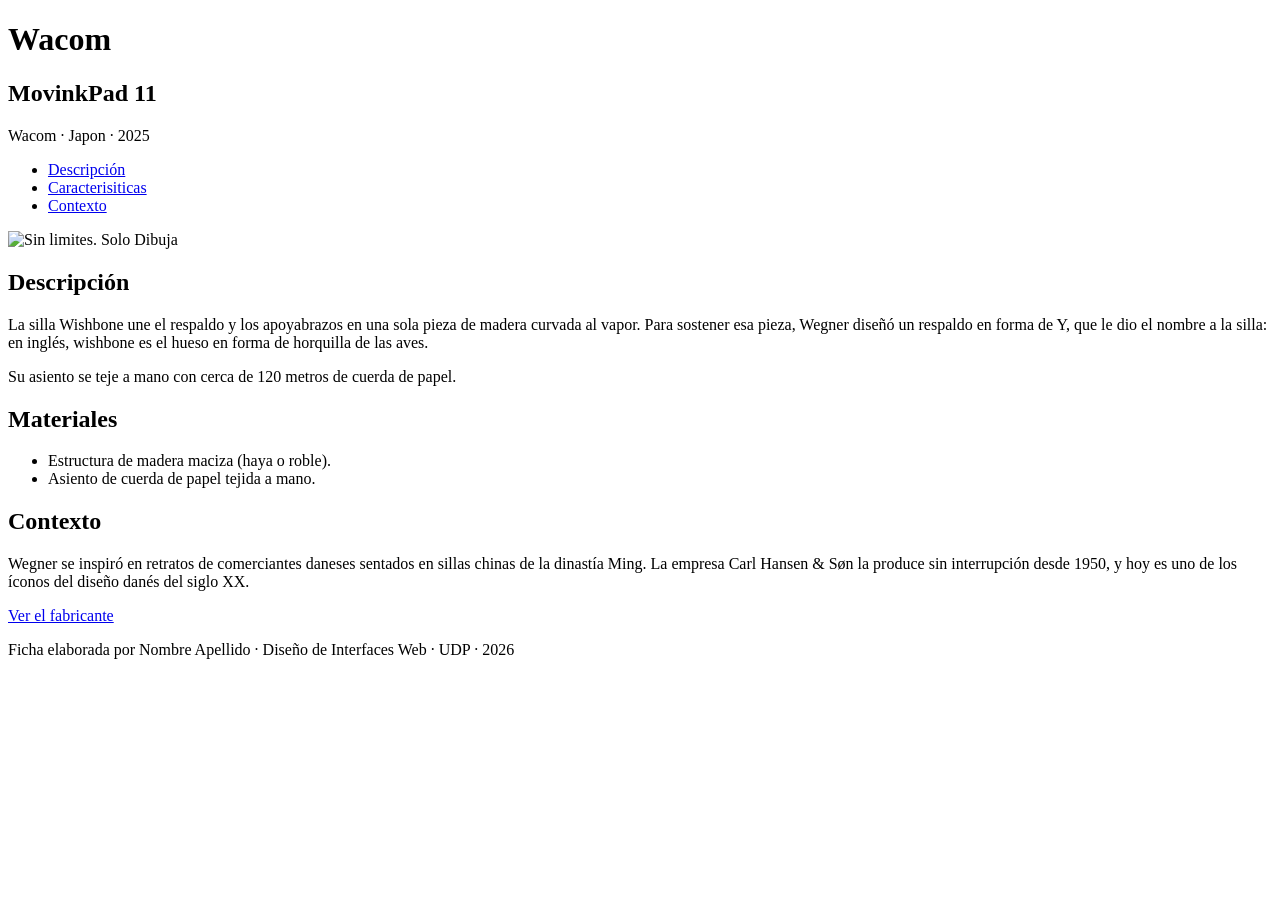
==== grupo-04/benjamin-vidal/actividad-2/index.html @ 3e68f7c0 "Add initial HTML structure for product ficha" ====
<!DOCTYPE html>
<html lang="es">
<head>
  <meta charset="UTF-8">
  <title>Ficha</title>
  <link rel="stylesheet" href="style.css">
</head>
<body>
<!--Hola-->
<header>
    <h1>Wacom</h1>
    <h2>MovinkPad 11</h2>
    <p class="autor">Wacom · Japon · 2025</p>
    <nav>
      <ul>
        <li>
          <a href="#Descripcion">Descripción</a>
        </li>
        <li>
          <a href="#Caracterisiticas">Caracterisiticas</a>
        </li>
        <li>
          <a href="#contexto">Contexto</a>
        </li>
      </ul>
    </nav>
</header>

<main>
    <div>
      <img src="shop-now-i.png" alt="Sin limites. Solo Dibuja">
    </div>

    <section id="Descripcion">
      <h2>Descripción</h2>
      <p>
        La silla Wishbone une el respaldo y los apoyabrazos en una sola pieza
        de madera curvada al vapor. Para sostener esa pieza, Wegner diseñó un
        respaldo en forma de Y, que le dio el nombre a la silla: en inglés,
        wishbone es el hueso en forma de horquilla de las aves.
      </p>
      <p class="destacado">
        Su asiento se teje a mano con cerca de 120 metros de cuerda de papel.
      </p>
    </section>

    <section id="Caracterisiticas">
      <h2>Materiales</h2>
      <ul>
        <li>Estructura de madera maciza (haya o roble).</li>
        <li>Asiento de cuerda de papel tejida a mano.</li>
      </ul>
    </section>

    <section id="contexto">
      <h2>Contexto</h2>
      <p>
        Wegner se inspiró en retratos de comerciantes daneses sentados en sillas
        chinas de la dinastía Ming. La empresa Carl Hansen & Søn la produce sin
        interrupción desde 1950, y hoy es uno de los íconos del diseño danés
        del siglo XX.
      </p>
      <p>
        <a href="https://www.carlhansen.com" class="button">Ver el fabricante</a>
      </p>
    </section>
</main>

<footer>
    <p>Ficha elaborada por Nombre Apellido · Diseño de Interfaces Web · UDP · 2026</p>
</footer>

</body>
</html>
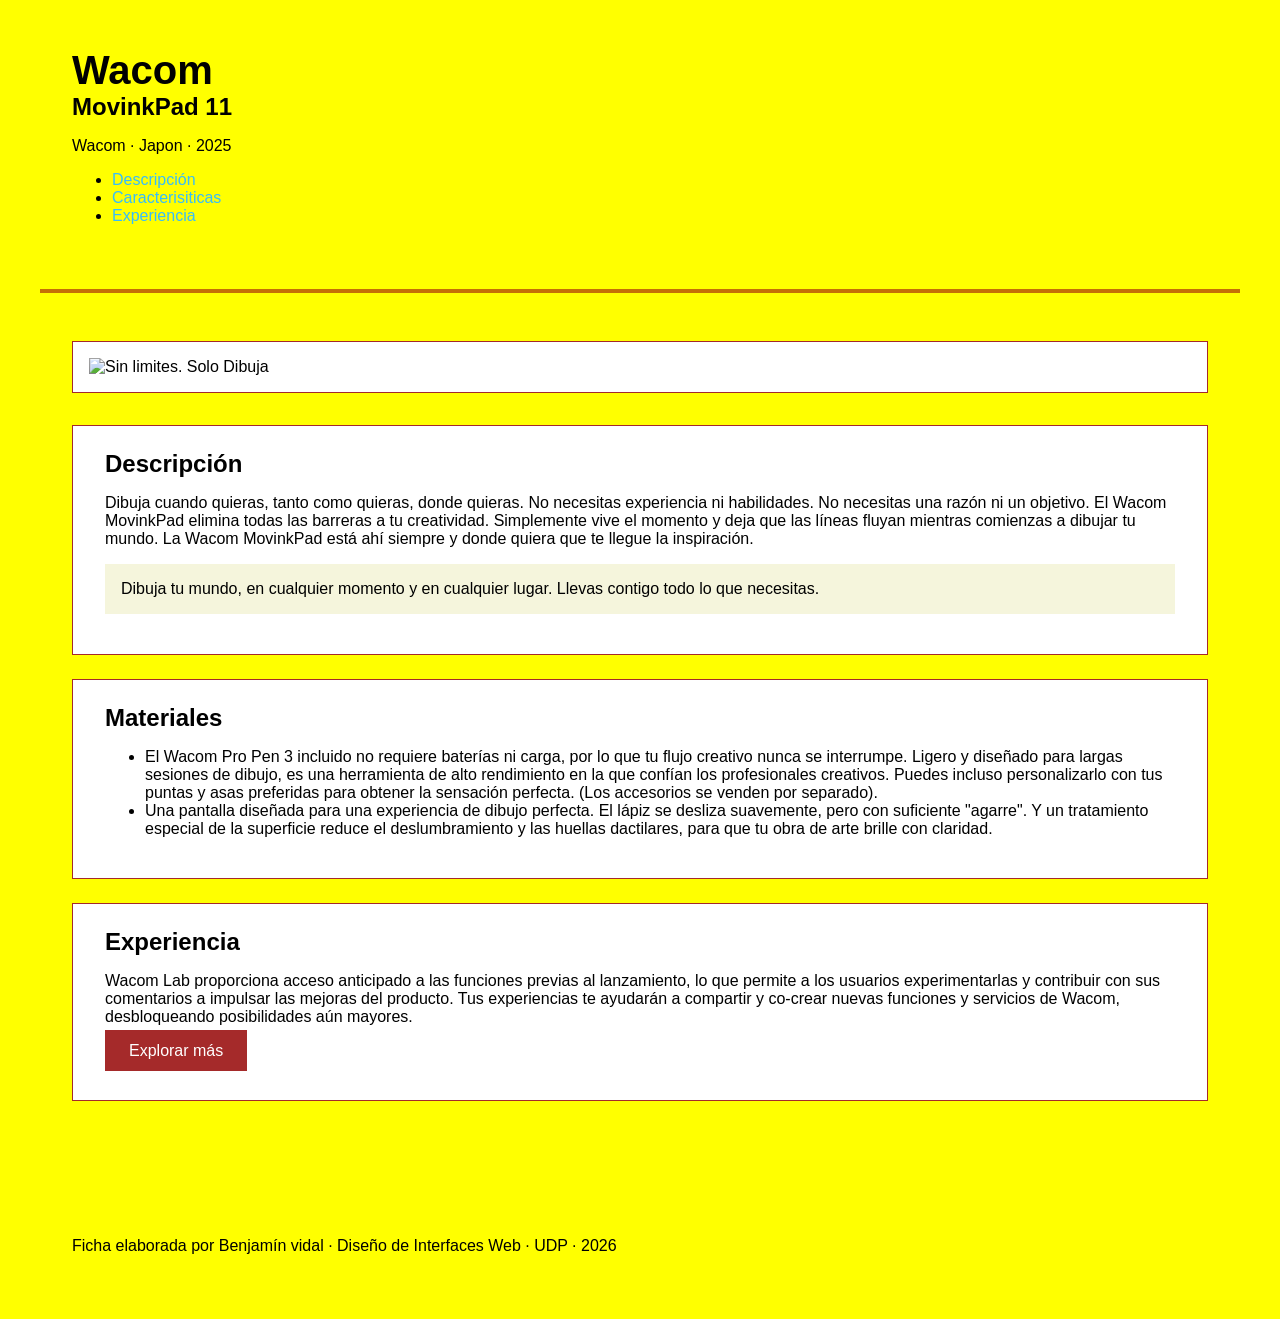
==== commit b1360eec: "Revise index.html with new content and sections Updated product description and added a new section " ====
--- a/grupo-04/benjamin-vidal/actividad-2/index.html
+++ b/grupo-04/benjamin-vidal/actividad-2/index.html
@@ -20,7 +20,7 @@
           <a href="#Caracterisiticas">Caracterisiticas</a>
         </li>
         <li>
-          <a href="#contexto">Contexto</a>
+          <a href="#Experiencia">Experiencia</a>
         </li>
       </ul>
     </nav>
@@ -34,40 +34,42 @@
     <section id="Descripcion">
       <h2>Descripción</h2>
       <p>
-        La silla Wishbone une el respaldo y los apoyabrazos en una sola pieza
-        de madera curvada al vapor. Para sostener esa pieza, Wegner diseñó un
-        respaldo en forma de Y, que le dio el nombre a la silla: en inglés,
-        wishbone es el hueso en forma de horquilla de las aves.
+            Dibuja cuando quieras, tanto como quieras, donde quieras. No necesitas experiencia ni habilidades. No necesitas una razón ni un objetivo. El Wacom MovinkPad elimina todas las barreras a tu creatividad. Simplemente vive el momento y deja que las líneas fluyan mientras comienzas a dibujar tu mundo. La Wacom MovinkPad está ahí siempre y donde quiera que te llegue la inspiración.
       </p>
       <p class="destacado">
-        Su asiento se teje a mano con cerca de 120 metros de cuerda de papel.
+            Dibuja tu mundo, en cualquier momento y en cualquier lugar.
+            Llevas contigo todo lo que necesitas.
       </p>
     </section>
 
     <section id="Caracterisiticas">
       <h2>Materiales</h2>
       <ul>
-        <li>Estructura de madera maciza (haya o roble).</li>
-        <li>Asiento de cuerda de papel tejida a mano.</li>
+        <li>El Wacom Pro Pen 3 incluido no requiere baterías ni carga, por lo que tu flujo creativo nunca se interrumpe.
+
+            Ligero y diseñado para largas sesiones de dibujo, es una herramienta de alto rendimiento en la que confían los profesionales creativos.
+
+            Puedes incluso personalizarlo con tus puntas y asas preferidas para obtener la sensación perfecta. (Los accesorios se venden por separado).</li>
+        <li>
+            Una pantalla diseñada para una experiencia de dibujo perfecta. El lápiz se desliza suavemente, pero con suficiente "agarre". Y un tratamiento especial de la superficie reduce el deslumbramiento y las huellas dactilares, para que tu obra de arte brille con claridad.</li>
       </ul>
     </section>
 
-    <section id="contexto">
-      <h2>Contexto</h2>
+    <section id="Experiencia">
+      <h2>Experiencia</h2>
       <p>
-        Wegner se inspiró en retratos de comerciantes daneses sentados en sillas
-        chinas de la dinastía Ming. La empresa Carl Hansen & Søn la produce sin
-        interrupción desde 1950, y hoy es uno de los íconos del diseño danés
-        del siglo XX.
+        Wacom Lab proporciona acceso anticipado a las funciones previas al lanzamiento, lo que permite a los usuarios experimentarlas y contribuir con sus comentarios a impulsar las mejoras del producto.
+
+        Tus experiencias te ayudarán a compartir y co-crear nuevas funciones y servicios de Wacom, desbloqueando posibilidades aún mayores.
       </p>
       <p>
-        <a href="https://www.carlhansen.com" class="button">Ver el fabricante</a>
+        <a href="https://www-wacom-com.translate.goog/en-gb/products/wacom-movinkpad-11?_x_tr_sl=en&_x_tr_tl=es&_x_tr_hl=es&_x_tr_pto=tc" class="button">Explorar más</a>
       </p>
     </section>
 </main>
 
 <footer>
-    <p>Ficha elaborada por Nombre Apellido · Diseño de Interfaces Web · UDP · 2026</p>
+    <p>Ficha elaborada por Benjamín vidal · Diseño de Interfaces Web · UDP · 2026</p>
 </footer>
 
 </body>
--- a/grupo-04/benjamin-vidal/actividad-2/style.css
+++ b/grupo-04/benjamin-vidal/actividad-2/style.css
@@ -0,0 +1,92 @@
+/* Basico */
+* {
+    box-sizing: border-box; /*el ancho incluye padding y borde*/
+}
+@font-face {
+    font-family: mirador;
+    src: url(../Universidad/2-26/DATOS\ E\ INTERFACES/mirador.ttf);
+}
+body {
+    margin: 0;
+    font-family: 'mirador', 'mirador narrow', mirador, sans-serif;
+    color: #000000;
+    background: rgb(255, 255, 0);
+}
+
+nav a{color: #36bdfc;text-decoration: none;}
+
+
+img {
+    max-width: 50%;
+}
+
+/* Header */
+
+header {
+    max-width: 75rem;
+    margin: 0 auto;
+    padding: 3rem 2rem;
+    border-bottom: 4px solid rgb(196, 111, 7);
+}
+
+h1 {
+    margin: 0;
+    font-size: 2.5rem;
+}
+
+h2 {
+    margin: 0;
+    font-size: 5rem;
+}
+
+.auto {
+    font-size: 1.2rem;
+    color: brown;
+}
+
+/* main (contenido principal) */
+
+main {
+    max-width: 75rem;
+    margin: 0 auto;
+    padding: 3rem 2rem;
+}
+
+div {
+    margin: 0 0 2rem;
+    padding: 1rem;
+    background: white;
+    border: 1px solid brown;
+}
+
+section {
+    padding: 1.5rem 2rem;
+    margin-bottom: 1.5rem;
+    background: white;
+    border: 1px solid brown;
+}
+
+h2 {
+    margin: 0;
+    font-size: 1.5rem;
+}
+
+.destacado {
+    background: beige;
+    padding: 1rem;
+}
+
+.button {
+    margin-top: 1;
+    padding: 0.75rem 1.5rem;
+    background: brown;
+    color: white;
+    font-family:'Gill Sans', 'Gill Sans MT', Calibri, 'Trebuchet MS', sans-serif;
+    text-decoration: none;
+}
+
+footer {
+    max-width: 75rem;
+    margin: 0 auto;
+    padding: 3rem 2rem;
+}
